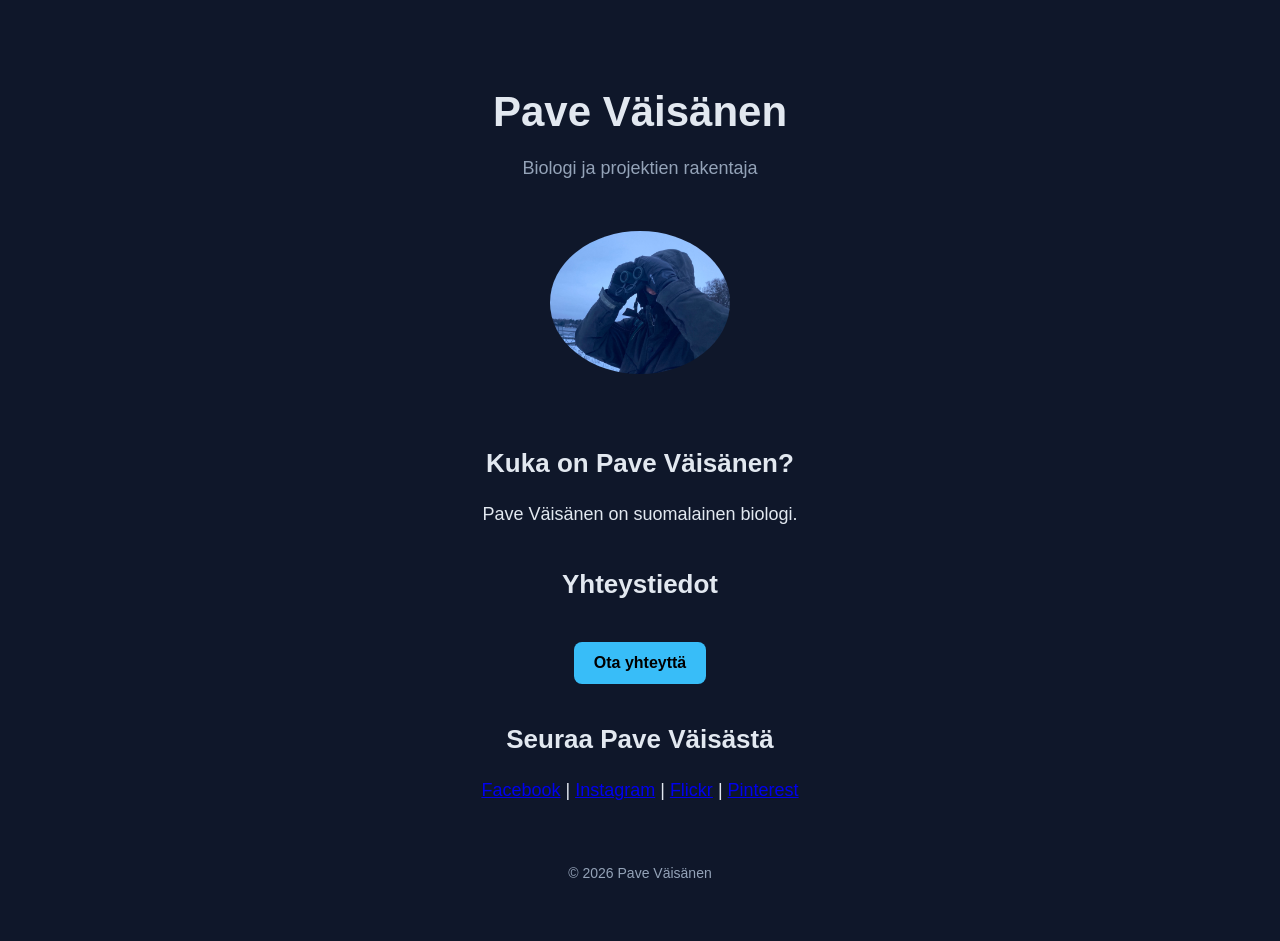
==== index.html @ 08540596 "Added analytics" ====
<!DOCTYPE html>
<html lang="fi">
<head>
  <meta charset="UTF-8" />
  <meta name="viewport" content="width=device-width, initial-scale=1.0" />

  <!-- SEO -->
  <title>Pave Väisänen – Portfolio, projektit ja yhteystiedot</title>
  <meta name="description" content="Pave Väisänen – suomalainen luontoharrastaja. Tutustu projekteihin, osaamiseen ja yhteystietoihin." />
  <link rel="canonical" href="https://pavevaisanen.fi/" />

  <!-- Open Graph -->
  <meta property="og:title" content="Pave Väisänen – Portfolio" />
  <meta property="og:description" content="Projektit, osaaminen ja yhteystiedot" />
  <meta property="og:type" content="website" />

  <!-- CSS -->
  <link rel="stylesheet" href="styles.css" />

  <!-- Structured data -->
  <script type="application/ld+json">
  {
    "@context": "https://schema.org",
    "@type": "Person",
    "name": "Pave Väisänen",
    "url": "https://pavevaisanen.fi",
    "sameAs": [
      "https://www.instagram.com/pavevaisanen/",
      "https://www.facebook.com/pivaisan"
    ],
    "jobTitle": "Biologi",
    "address": {
      "@type": "PostalAddress",
      "addressCountry": "FI"
    }
  }
  </script>
</head>

<!-- Google tag (gtag.js) -->
<script async src="https://www.googletagmanager.com/gtag/js?id=G-43HRLR63M7"></script>
<script>
  window.dataLayer = window.dataLayer || [];
  function gtag(){dataLayer.push(arguments);}
  gtag('js', new Date());

  gtag('config', 'G-43HRLR63M7');
</script>

<body>
  <div class="container">
    
    <header>
      <h1>Pave Väisänen</h1>
      <p class="subtitle">Biologi ja projektien rakentaja</p>
    </header>

    <img src="pavevaisanen.jpg" alt="Pave Väisänen" class="profile-img" />

    <section>
      <h2>Kuka on Pave Väisänen?</h2>
      <p>
        Pave Väisänen on suomalainen biologi.
      </p>
    </section>

<!--    <section>-->
<!--      <h2>Osaaminen</h2>-->
<!--      <p>-->
<!--        Pave Väisänen työskentelee ohjelmistokehityksen parissa ja hänen osaamiseensa kuuluvat mm.-->
<!--        SwiftUI, reaaliaikainen audioprosessointi, käyttöliittymäsuunnittelu sekä datan visualisointi.-->
<!--      </p>-->
<!--    </section>-->
<!---->
<!--    <section>-->
<!--      <h2>Projektit</h2>-->
<!--      <p>-->
<!--        Sivulta löydät Pave Väisäsen projekteja, kuten spectrogram-sovelluksia ja muita teknisiä toteutuksia,-->
<!--        joissa yhdistyvät ääni, data ja visuaalisuus.-->
<!--      </p>-->
<!--    </section>-->

    <section>
      <h2>Yhteystiedot</h2>
      <a class="btn" href="mailto:info@pavevaisanen.fi">Ota yhteyttä</a>
    </section>

    <section>
      <h2>Seuraa Pave Väisästä</h2>
      <p>
        <a href="https://www.facebook.com/pivaisan" target="_blank">Facebook</a> |
        <a href="https://www.instagram.com/pavevaisanen/" target="_blank">Instagram</a> |
        <a href="https://www.flickr.com/photos/204391790@N04/" target="_blank">Flickr</a> |
        <a href="https://pin.it/6PUt0Tutm" target="_blank">Pinterest</a>
      </p>
    </section>

    <footer>
      © 2026 Pave Väisänen
    </footer>

  </div>
</body>
</html>
---- styles.css ----
body {
  font-family: Arial, sans-serif;
  margin: 0;
  background: #0f172a;
  color: #e2e8f0;
  text-align: center;
}

.container {
  max-width: 800px;
  margin: 0 auto;
  padding: 60px 20px;
}

h1 {
  font-size: 42px;
  margin-bottom: 10px;
}

.subtitle {
  font-size: 18px;
  color: #94a3b8;
}

h2 {
  margin-top: 40px;
  font-size: 26px;
}

p {
  font-size: 18px;
  line-height: 1.6;
}

.profile-img {
  width: 180px;
  border-radius: 50%;
  margin: 30px 0;
}

.btn {
  display: inline-block;
  margin-top: 20px;
  padding: 12px 20px;
  background: #38bdf8;
  color: #000;
  text-decoration: none;
  border-radius: 8px;
  font-weight: bold;
}

footer {
  margin-top: 60px;
  font-size: 14px;
  color: #94a3b8;
}
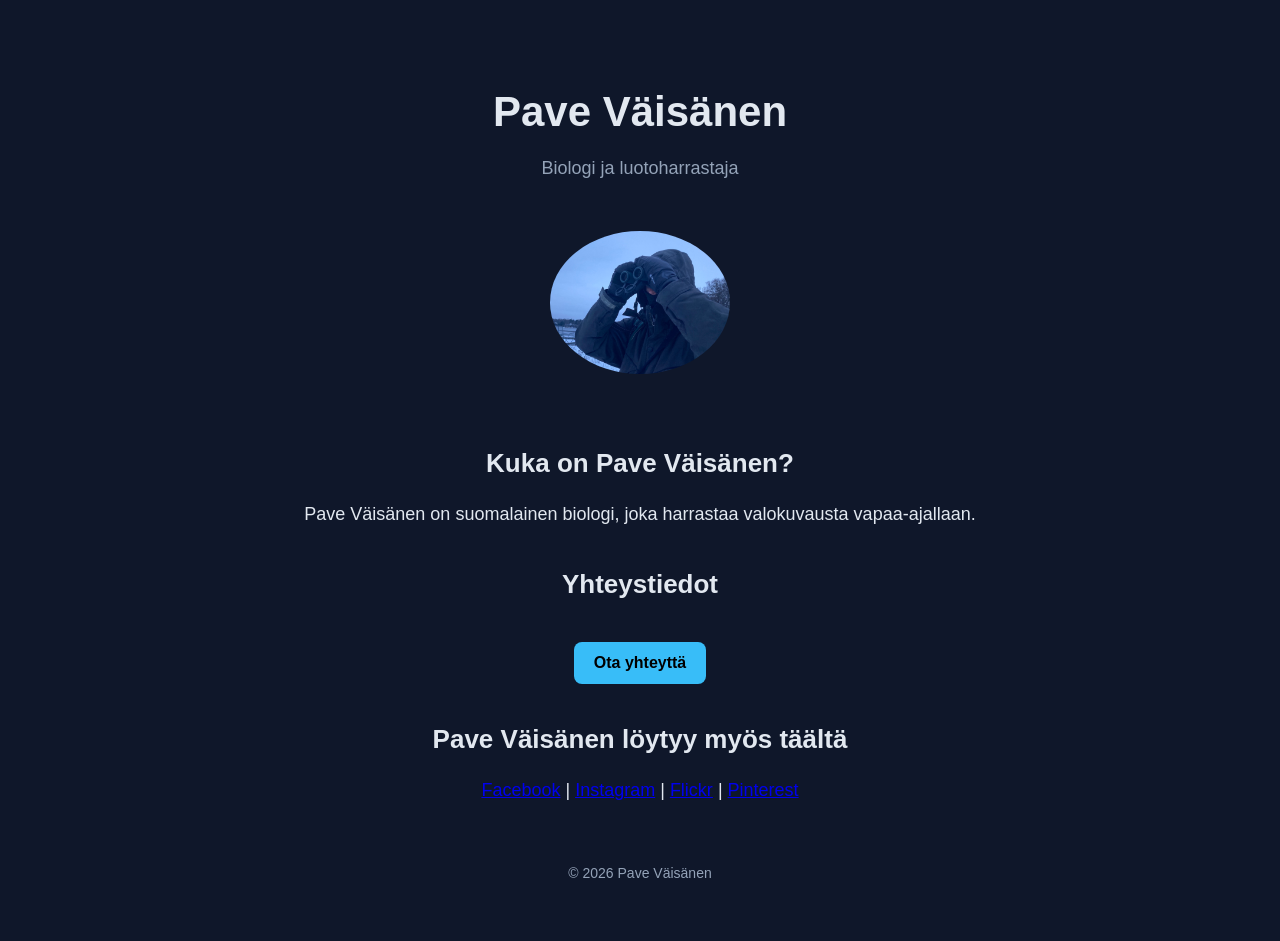
==== commit 6e4324b5: "modified index.html" ====
--- a/index.html
+++ b/index.html
@@ -26,7 +26,9 @@
     "url": "https://pavevaisanen.fi",
     "sameAs": [
       "https://www.instagram.com/pavevaisanen/",
-      "https://www.facebook.com/pivaisan"
+      "https://www.facebook.com/pivaisan",
+      "https://www.flickr.com/photos/204391790@N04/",
+      "https://pin.it/6PUt0Tutm"
     ],
     "jobTitle": "Biologi",
     "address": {
@@ -52,7 +54,7 @@
     
     <header>
       <h1>Pave Väisänen</h1>
-      <p class="subtitle">Biologi ja projektien rakentaja</p>
+      <p class="subtitle">Biologi ja luotoharrastaja</p>
     </header>
 
     <img src="pavevaisanen.jpg" alt="Pave Väisänen" class="profile-img" />
@@ -60,7 +62,7 @@
     <section>
       <h2>Kuka on Pave Väisänen?</h2>
       <p>
-        Pave Väisänen on suomalainen biologi.
+        Pave Väisänen on suomalainen biologi, joka harrastaa valokuvausta vapaa-ajallaan.
       </p>
     </section>
 
@@ -86,7 +88,7 @@
     </section>
 
     <section>
-      <h2>Seuraa Pave Väisästä</h2>
+      <h2>Pave Väisänen löytyy myös täältä</h2>
       <p>
         <a href="https://www.facebook.com/pivaisan" target="_blank">Facebook</a> |
         <a href="https://www.instagram.com/pavevaisanen/" target="_blank">Instagram</a> |
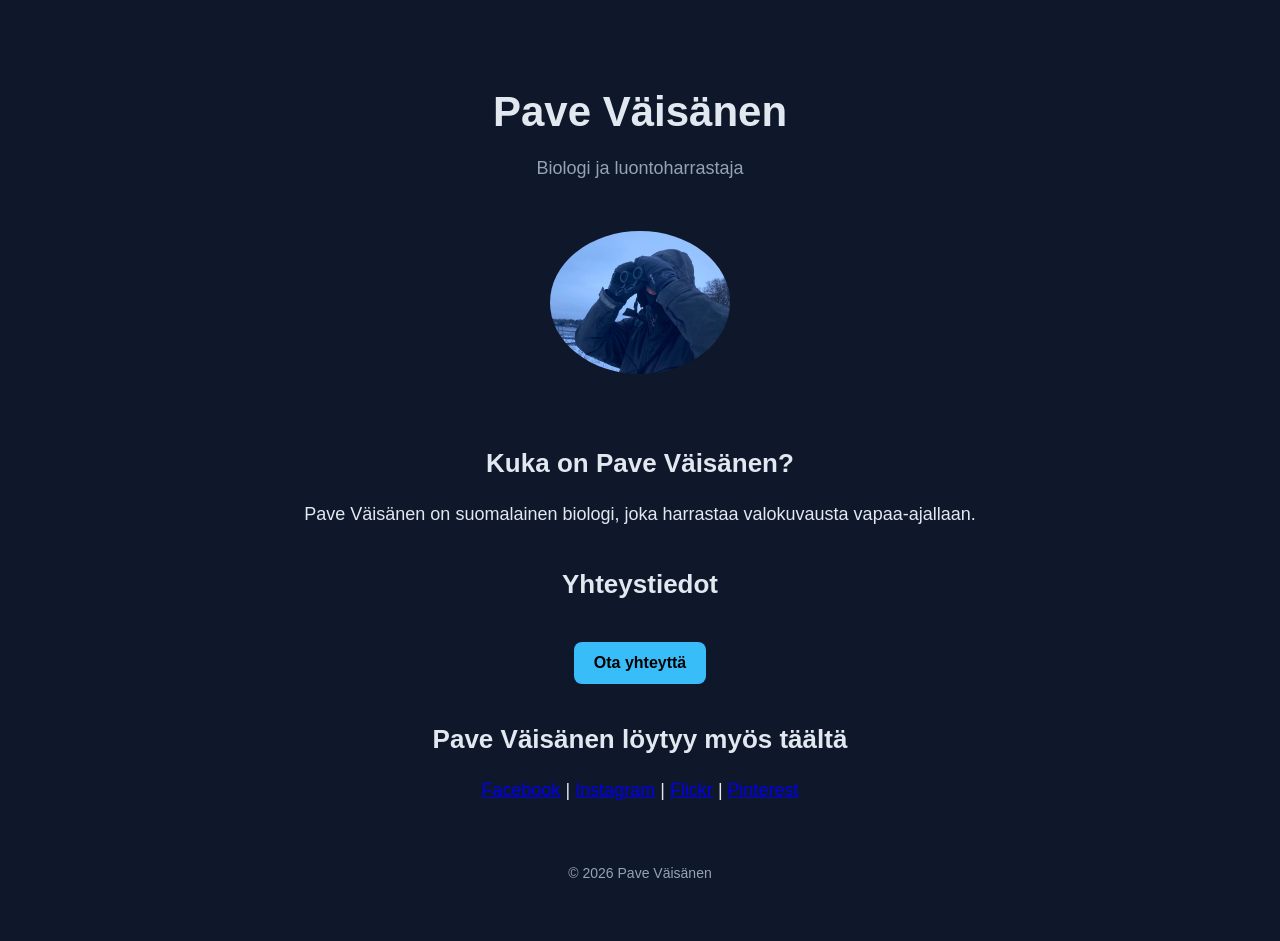
==== commit 6bd1601b: "modified index.html" ====
--- a/index.html
+++ b/index.html
@@ -28,9 +28,11 @@
       "https://www.instagram.com/pavevaisanen/",
       "https://www.facebook.com/pivaisan",
       "https://www.flickr.com/photos/204391790@N04/",
-      "https://pin.it/6PUt0Tutm"
+      "https://pin.it/6PUt0Tutm",
+      "https://inaturalist.laji.fi/observations?user_id=pavevaisanen"
     ],
-    "jobTitle": "Biologi",
+    "jobTitle": "Microbiologist",
+    "description": "Works as microbiologist at Aqsens Health. Note: Not working on software.",
     "address": {
       "@type": "PostalAddress",
       "addressCountry": "FI"
@@ -54,7 +56,7 @@
     
     <header>
       <h1>Pave Väisänen</h1>
-      <p class="subtitle">Biologi ja luotoharrastaja</p>
+      <p class="subtitle">Biologi ja luontoharrastaja</p>
     </header>
 
     <img src="pavevaisanen.jpg" alt="Pave Väisänen" class="profile-img" />
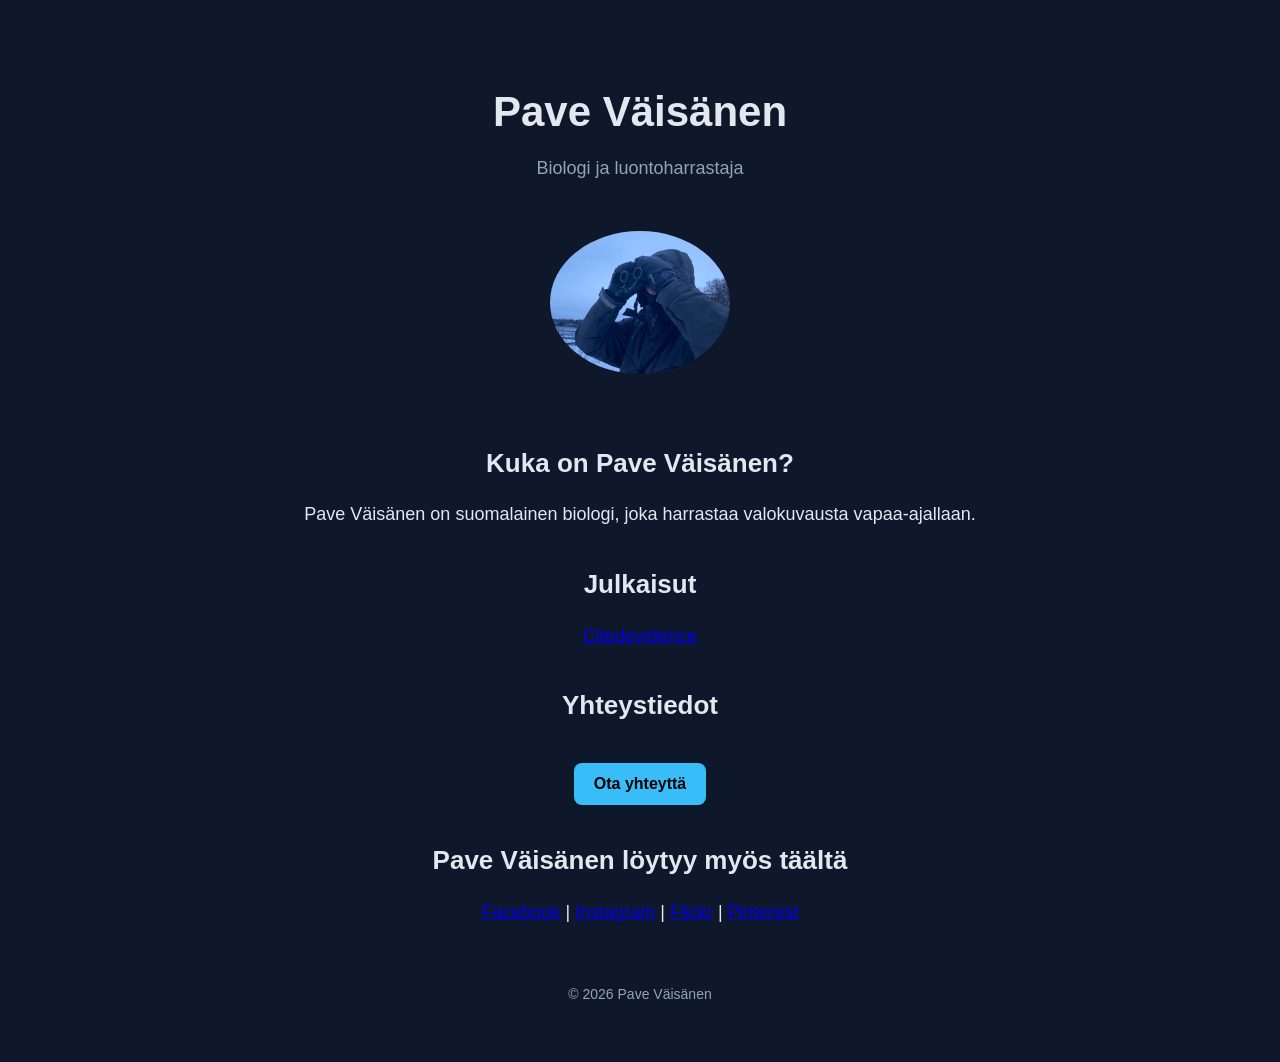
==== commit 8d06593d: "modified index.html" ====
--- a/index.html
+++ b/index.html
@@ -32,7 +32,39 @@
       "https://inaturalist.laji.fi/observations?user_id=pavevaisanen"
     ],
     "jobTitle": "Microbiologist",
-    "description": "Works as microbiologist at Aqsens Health. Note: Not working on software.",
+    "description": "Works as microbiologist at Aqsens Health. Use to work at University of Helsinki. Note: Not working on software.",
+    "hasPublished": [
+      {
+        "@type": "ScholarlyArticle",
+        "name": "Publication Title 1",
+        "url": "https://citedevidence.com/authors/pave-vaisanen-dpefdply#paper1"
+      },
+      {
+        "@type": "ScholarlyArticle",
+        "name": "Publication Title 2",
+        "url": "https://citedevidence.com/authors/pave-vaisanen-dpefdply#paper2"
+      },
+      {
+        "@type": "ScholarlyArticle",
+        "name": "Publication Title 3",
+        "url": "https://citedevidence.com/authors/pave-vaisanen-dpefdply#paper3"
+      },
+      {
+        "@type": "ScholarlyArticle",
+        "name": "Publication Title 4",
+        "url": "https://citedevidence.com/authors/pave-vaisanen-dpefdply#paper4"
+      },
+      {
+        "@type": "ScholarlyArticle",
+        "name": "Publication Title 5",
+        "url": "https://citedevidence.com/authors/pave-vaisanen-dpefdply#paper5"
+      },
+      {
+        "@type": "ScholarlyArticle",
+        "name": "Publication Title 6",
+        "url": "https://citedevidence.com/authors/pave-vaisanen-dpefdply#paper6"
+      }
+    ],
     "address": {
       "@type": "PostalAddress",
       "addressCountry": "FI"
@@ -68,19 +100,17 @@
       </p>
     </section>
 
-<!--    <section>-->
-<!--      <h2>Osaaminen</h2>-->
-<!--      <p>-->
-<!--        Pave Väisänen työskentelee ohjelmistokehityksen parissa ja hänen osaamiseensa kuuluvat mm.-->
-<!--        SwiftUI, reaaliaikainen audioprosessointi, käyttöliittymäsuunnittelu sekä datan visualisointi.-->
-<!--      </p>-->
-<!--    </section>-->
-<!---->
+    <section>
+      <h2>Julkaisut</h2>
+      <p>
+      <a href="https://citedevidence.com/authors/pave-vaisanen-dpefdply" target="_blank">Citedevidence</a>
+      </p>
+    </section>
+
 <!--    <section>-->
 <!--      <h2>Projektit</h2>-->
 <!--      <p>-->
-<!--        Sivulta löydät Pave Väisäsen projekteja, kuten spectrogram-sovelluksia ja muita teknisiä toteutuksia,-->
-<!--        joissa yhdistyvät ääni, data ja visuaalisuus.-->
+
 <!--      </p>-->
 <!--    </section>-->
 
@@ -88,7 +118,8 @@
       <h2>Yhteystiedot</h2>
       <a class="btn" href="mailto:info@pavevaisanen.fi">Ota yhteyttä</a>
     </section>
-
+    
+    
     <section>
       <h2>Pave Väisänen löytyy myös täältä</h2>
       <p>
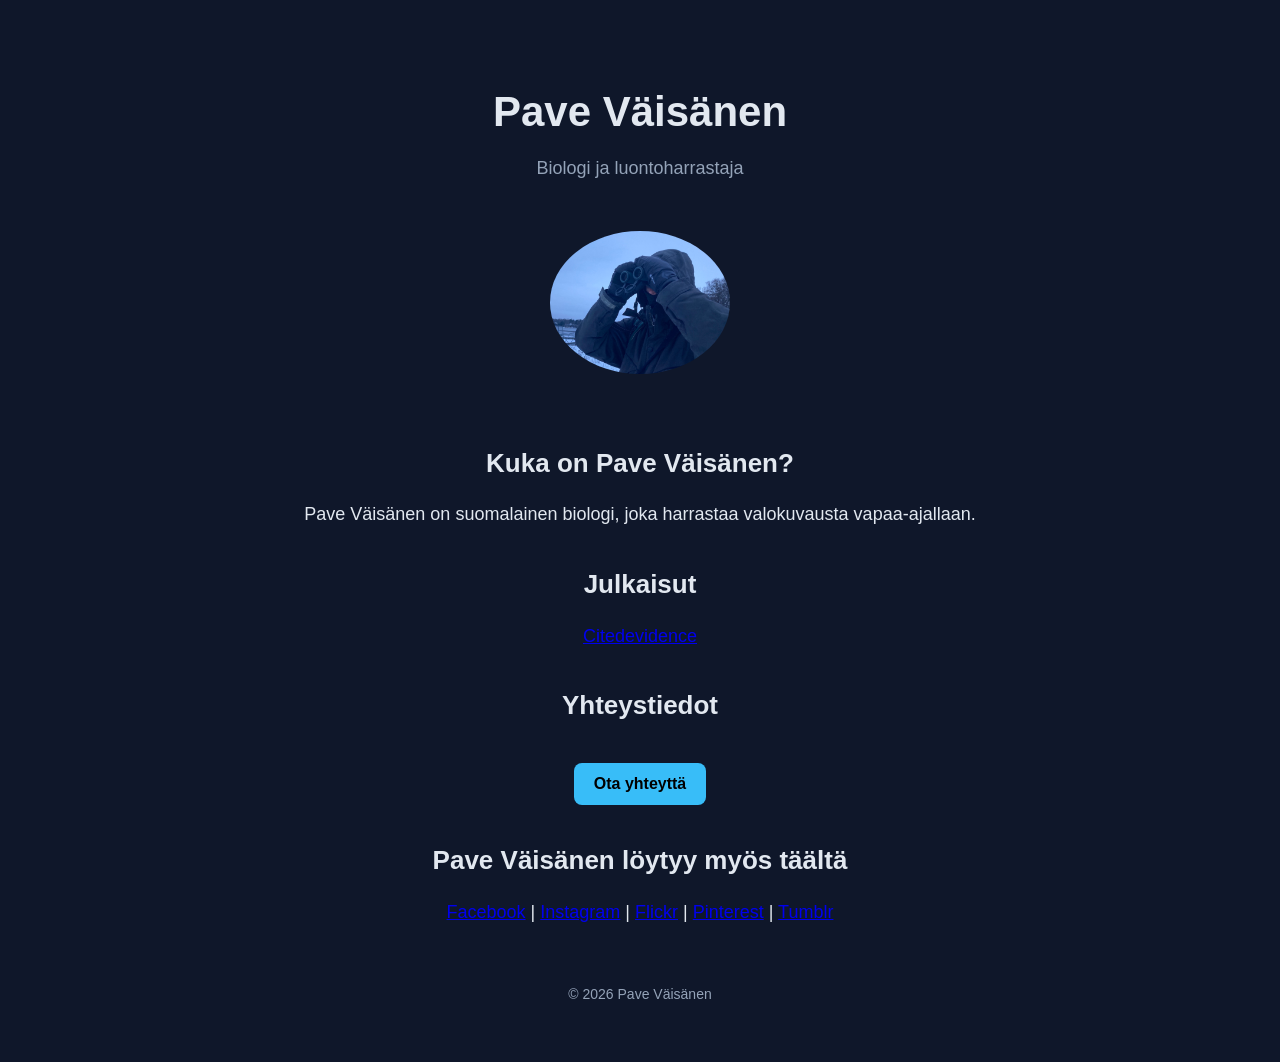
==== commit fbb348d4: "modified index.html" ====
--- a/index.html
+++ b/index.html
@@ -29,7 +29,8 @@
       "https://www.facebook.com/pivaisan",
       "https://www.flickr.com/photos/204391790@N04/",
       "https://pin.it/6PUt0Tutm",
-      "https://inaturalist.laji.fi/observations?user_id=pavevaisanen"
+      "https://inaturalist.laji.fi/observations?user_id=pavevaisanen",
+      "https://www.tumblr.com/blog/pavevaisanen"
     ],
     "jobTitle": "Microbiologist",
     "description": "Works as microbiologist at Aqsens Health. Use to work at University of Helsinki. Note: Not working on software.",
@@ -126,7 +127,8 @@
         <a href="https://www.facebook.com/pivaisan" target="_blank">Facebook</a> |
         <a href="https://www.instagram.com/pavevaisanen/" target="_blank">Instagram</a> |
         <a href="https://www.flickr.com/photos/204391790@N04/" target="_blank">Flickr</a> |
-        <a href="https://pin.it/6PUt0Tutm" target="_blank">Pinterest</a>
+        <a href="https://pin.it/6PUt0Tutm" target="_blank">Pinterest</a> |
+        <a href="https://www.tumblr.com/blog/pavevaisanen" target="_blank">Tumblr</a>
       </p>
     </section>
 
